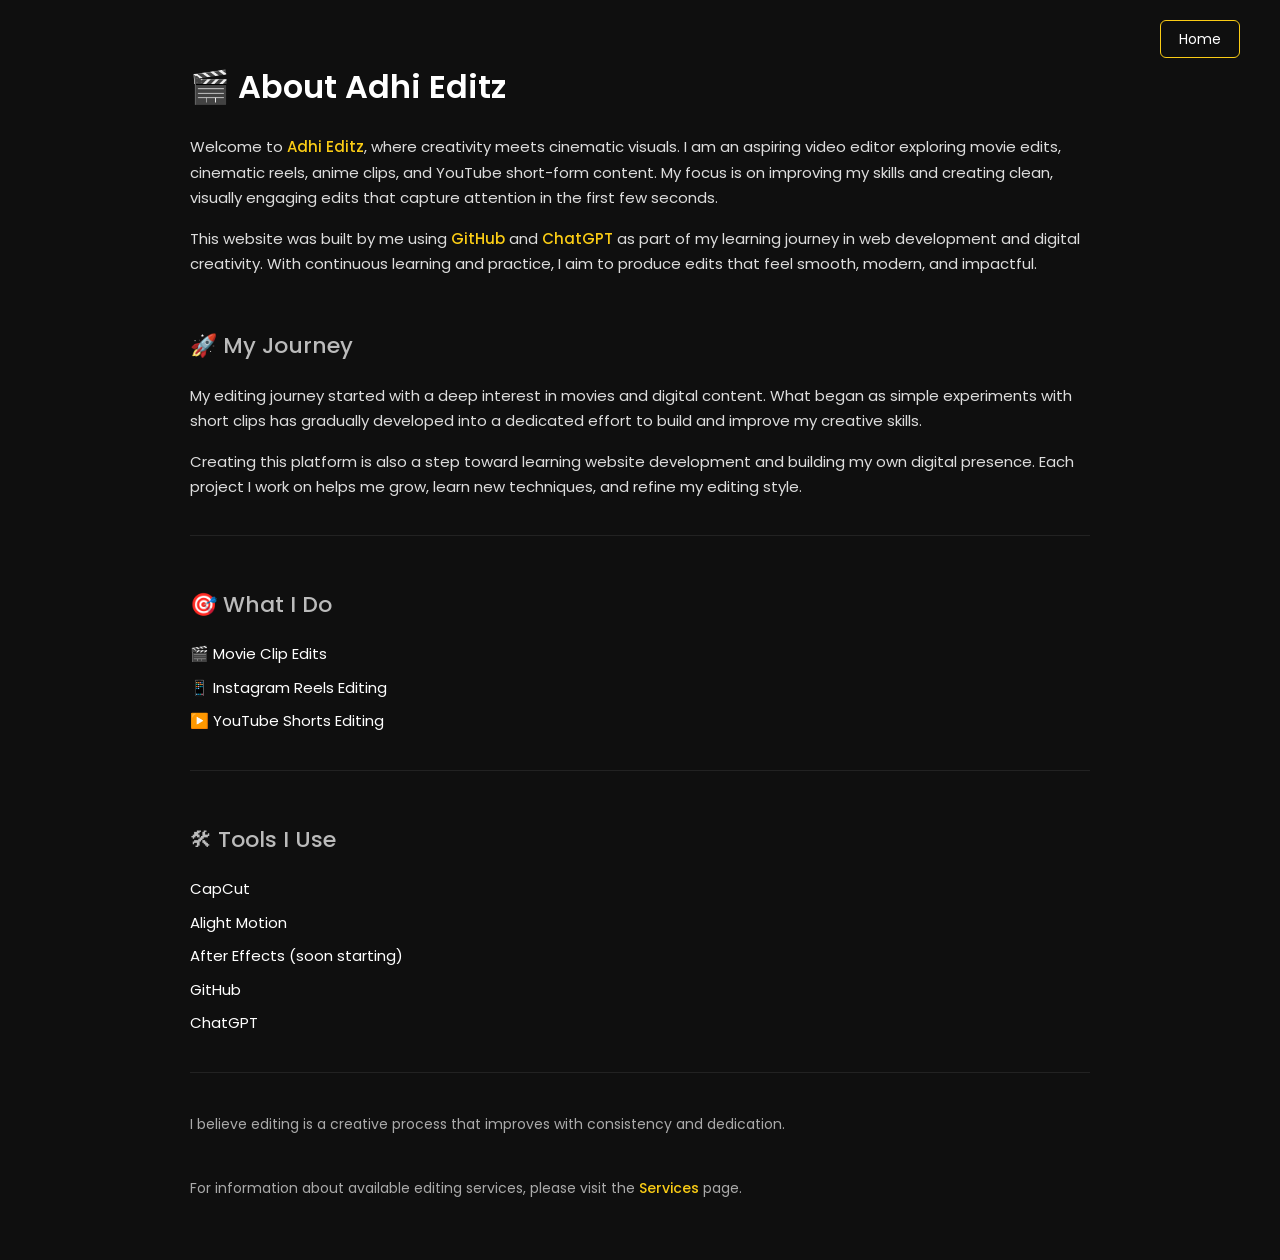
==== aboutus.html @ 9f1d2bbd "Create aboutus.html" ====
<!DOCTYPE html>
<html lang="en">
<head>
<meta charset="UTF-8">
<meta name="viewport" content="width=device-width, initial-scale=1.0">
<title>About | Adhi Editz</title>

<!-- Google Font -->
<link href="https://fonts.googleapis.com/css2?family=Poppins:wght@300;400;600&display=swap" rel="stylesheet">

<style>
.top-back {
    position: absolute;
    top: 25px;
    right: 40px;
}

.top-back a {
    text-decoration: none;
    color: #ffffff;
    border: 1px solid #facc15;
    padding: 8px 18px;
    border-radius: 6px;
    font-size: 14px;
    transition: 0.3s ease;
}

.top-back a:hover {
    background: #facc15;
    color: #000;
}
body {
    margin: 0;
    font-family: 'Poppins', sans-serif;
    background-color: #0f0f0f;
    color: #ffffff;
    line-height: 1.7;
}

.container {
    width: 90%;
    max-width: 900px;
    margin: 60px auto;
}

h1 {
    font-size: 32px;
    font-weight: 600;
    margin-bottom: 20px;
}

h2 {
    margin-top: 50px;
    font-size: 22px;
    font-weight: 500;
    color: #bbbbbb;
}

p {
    font-size: 15px;
    color: #dddddd;
}

ul {
    list-style: none;
    padding: 0;
}

ul li {
    margin: 8px 0;
    font-size: 15px;
}

.section {
    margin-top: 30px;
    padding-bottom: 20px;
    border-bottom: 1px solid #222;
}

.highlight {
    color: #facc15;
    font-weight: 500;
}

.footer-note {
    margin-top: 40px;
    font-size: 14px;
    color: #aaaaaa;
}
</style>
</head>

<body>
<div class="top-back">
    <a href="index.html">Home</a>
</div>
<div class="container">

    <h1>🎬 About Adhi Editz</h1>

    <p>
        Welcome to <span class="highlight">Adhi Editz</span>, where creativity meets cinematic visuals.
        I am an aspiring video editor exploring movie edits, cinematic reels, anime clips, and YouTube short-form content.
        My focus is on improving my skills and creating clean, visually engaging edits that capture attention in the first few seconds.
    </p>

    <p>
        This website was built by me using <span class="highlight">GitHub</span> and 
        <span class="highlight">ChatGPT</span> as part of my learning journey in web development and digital creativity.
        With continuous learning and practice, I aim to produce edits that feel smooth, modern, and impactful.
    </p>

    <div class="section">
        <h2>🚀 My Journey</h2>
        <p>
            My editing journey started with a deep interest in movies and digital content.
            What began as simple experiments with short clips has gradually developed into a dedicated effort to build and improve my creative skills.
        </p>

        <p>
            Creating this platform is also a step toward learning website development and building my own digital presence.
            Each project I work on helps me grow, learn new techniques, and refine my editing style.
        </p>
    </div>

    <div class="section">
        <h2>🎯 What I Do</h2>
        <ul>
            <li>🎬 Movie Clip Edits</li>
            <li>📱 Instagram Reels Editing</li>
            <li>▶️ YouTube Shorts Editing</li>
        </ul>
    </div>

    <div class="section">
        <h2>🛠 Tools I Use</h2>
        <ul>
            <li>CapCut</li>
            <li>Alight Motion</li>
            <li>After Effects (soon starting)</li>
            <li>GitHub</li>
            <li>ChatGPT</li>
        </ul>
    </div>

    <p class="footer-note">
        I believe editing is a creative process that improves with consistency and dedication.
    </p>

    <p class="footer-note">
        For information about available editing services, please visit the <span class="highlight">Services</span> page.
    </p>

</div>

</body>
</html>
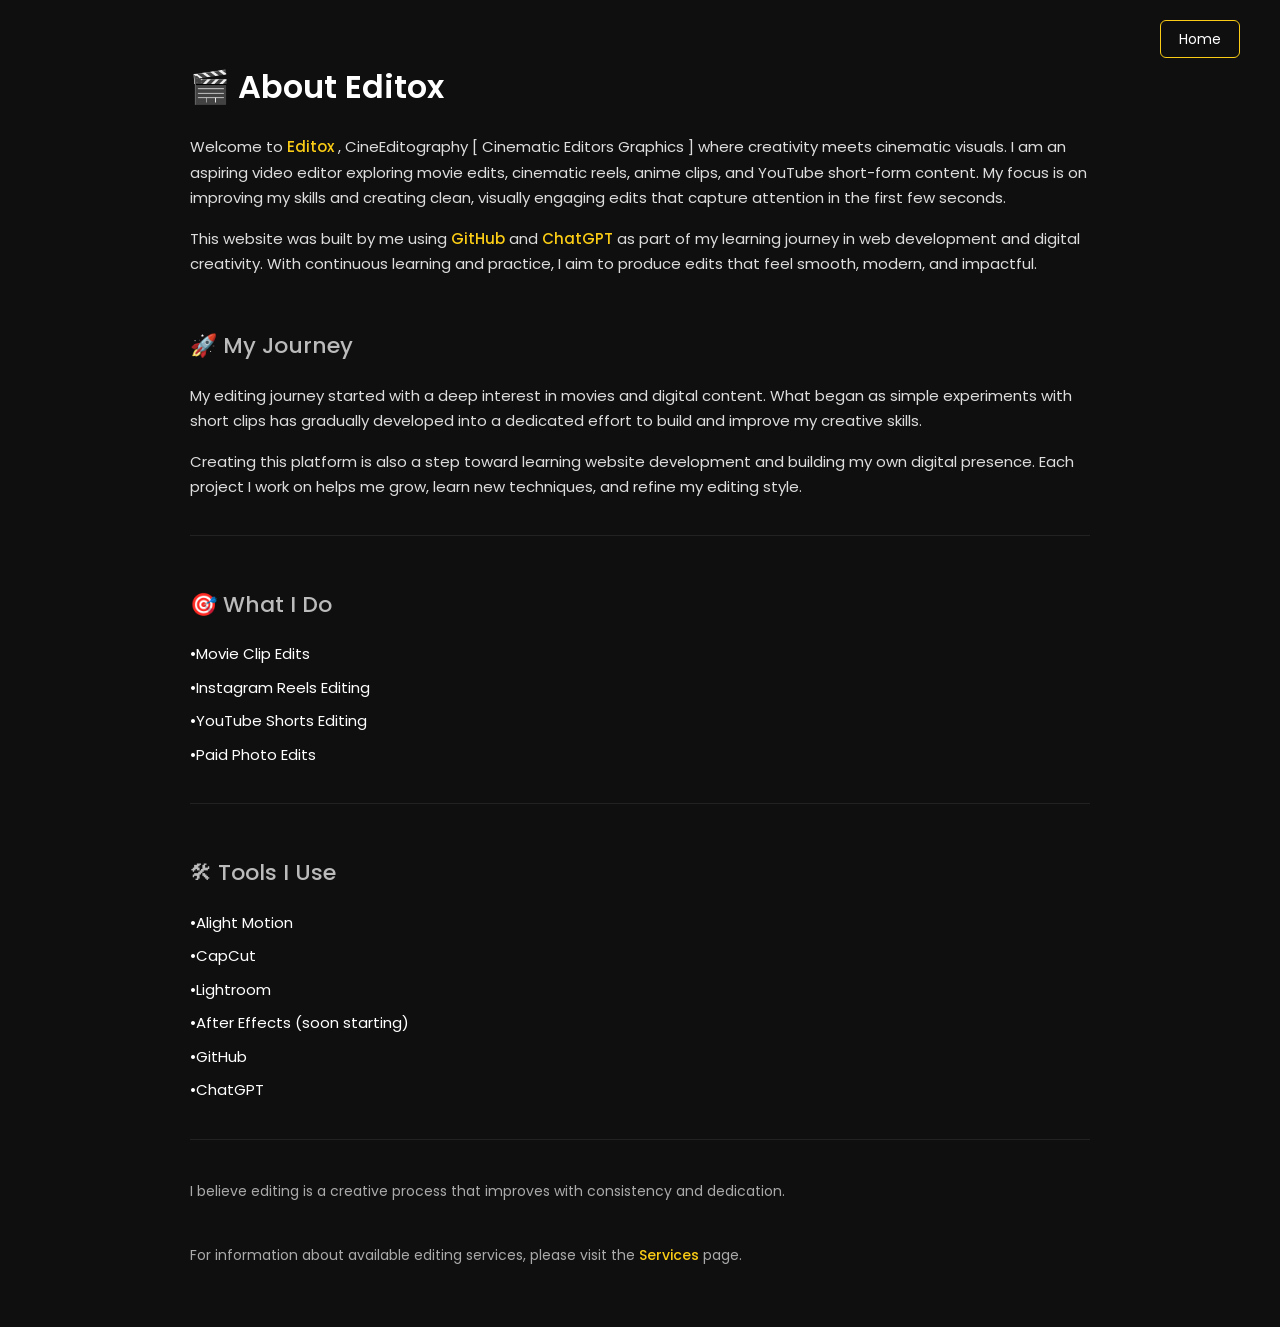
==== commit 9e39e284: "Update aboutus.html" ====
--- a/aboutus.html
+++ b/aboutus.html
@@ -3,7 +3,7 @@
 <head>
 <meta charset="UTF-8">
 <meta name="viewport" content="width=device-width, initial-scale=1.0">
-<title>About | Adhi Editz</title>
+<title>About | Editox</title>
 
 <!-- Google Font -->
 <link href="https://fonts.googleapis.com/css2?family=Poppins:wght@300;400;600&display=swap" rel="stylesheet">
@@ -96,10 +96,10 @@
 </div>
 <div class="container">
 
-    <h1>🎬 About Adhi Editz</h1>
+    <h1>🎬 About Editox</h1>
 
     <p>
-        Welcome to <span class="highlight">Adhi Editz</span>, where creativity meets cinematic visuals.
+        Welcome to <span class="highlight">Editox </span>, CineEditography [ Cinematic Editors Graphics ] where creativity meets cinematic visuals.
         I am an aspiring video editor exploring movie edits, cinematic reels, anime clips, and YouTube short-form content.
         My focus is on improving my skills and creating clean, visually engaging edits that capture attention in the first few seconds.
     </p>
@@ -126,20 +126,23 @@
     <div class="section">
         <h2>🎯 What I Do</h2>
         <ul>
-            <li>🎬 Movie Clip Edits</li>
-            <li>📱 Instagram Reels Editing</li>
-            <li>▶️ YouTube Shorts Editing</li>
+            <li> •Movie Clip Edits</li>
+            <li> •Instagram Reels Editing</li>
+            <li> •YouTube Shorts Editing</li>
+            <li> •Paid Photo Edits</li>
+
         </ul>
     </div>
 
     <div class="section">
         <h2>🛠 Tools I Use</h2>
         <ul>
-            <li>CapCut</li>
-            <li>Alight Motion</li>
-            <li>After Effects (soon starting)</li>
-            <li>GitHub</li>
-            <li>ChatGPT</li>
+            <li> •Alight Motion</li>
+            <li> •CapCut</li>
+            <li> •Lightroom</li>
+            <li> •After Effects (soon starting)</li>
+            <li> •GitHub</li>
+            <li> •ChatGPT</li>
         </ul>
     </div>
 
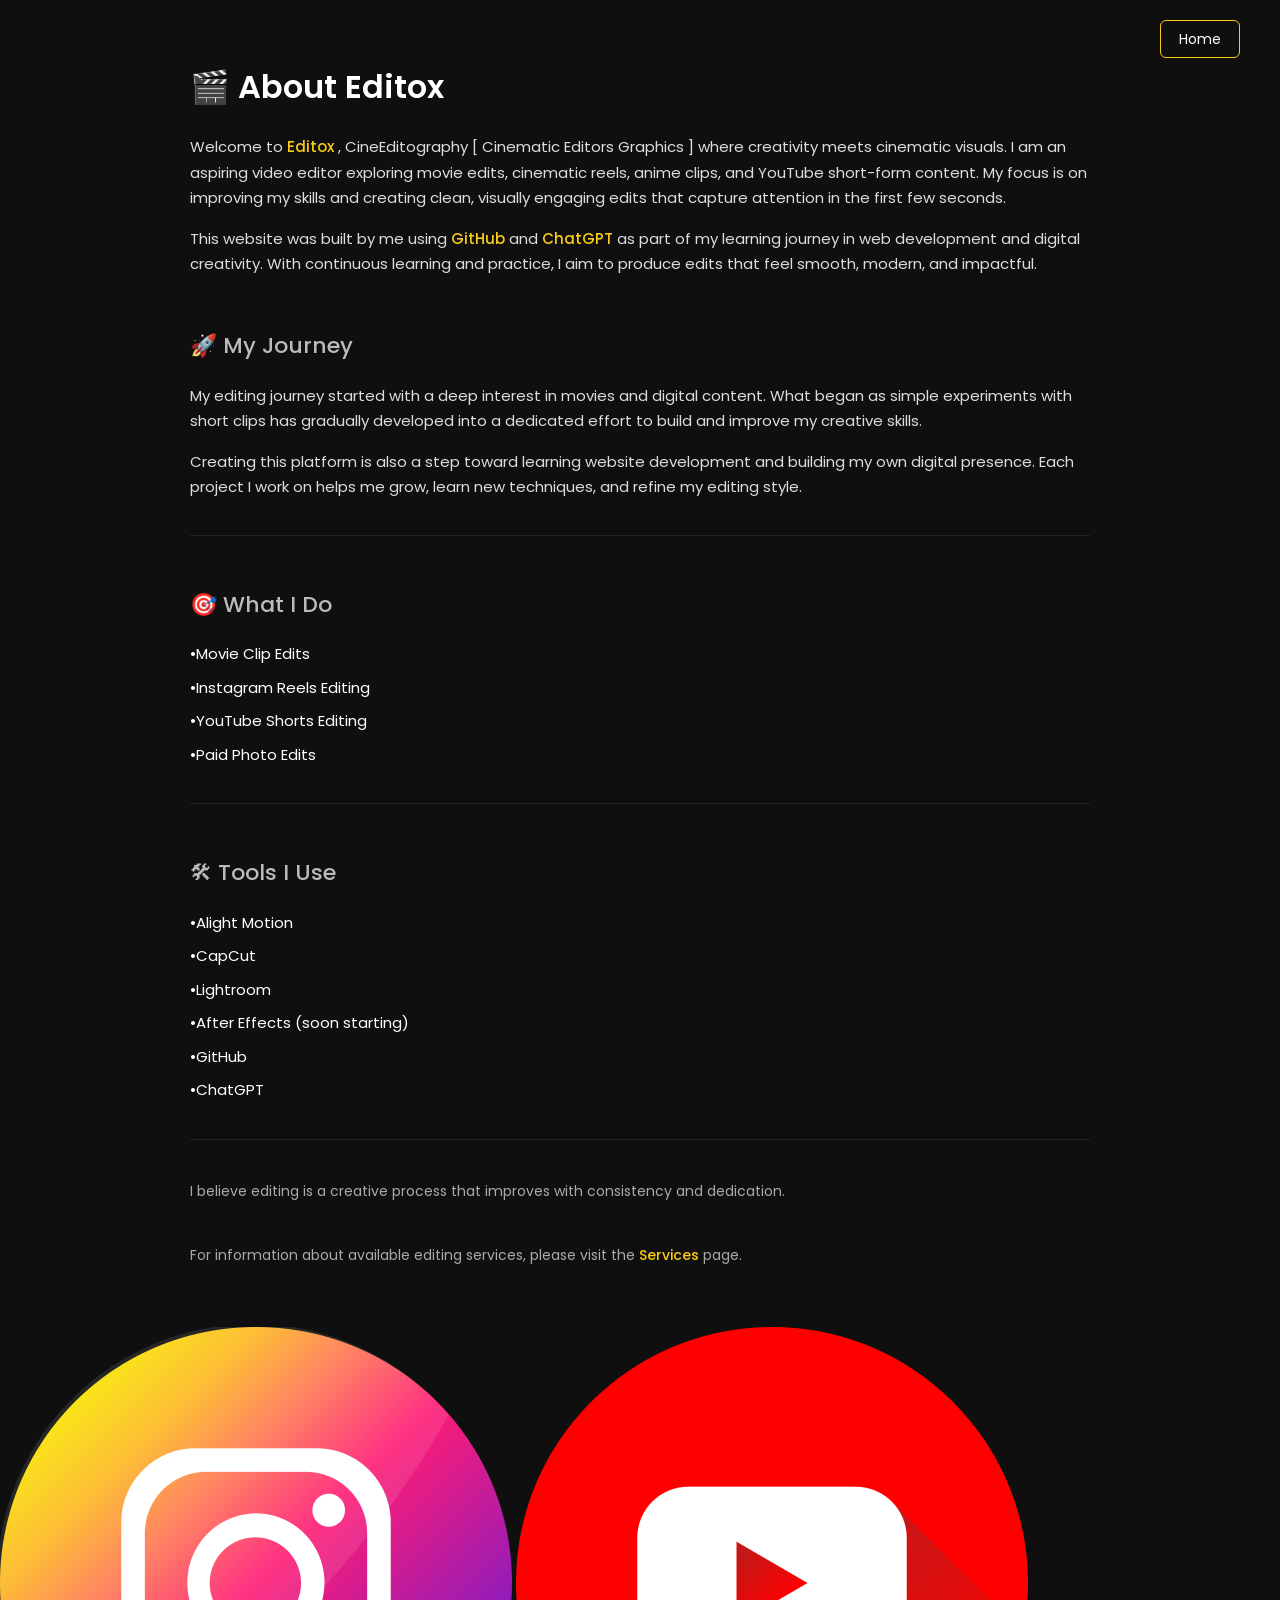
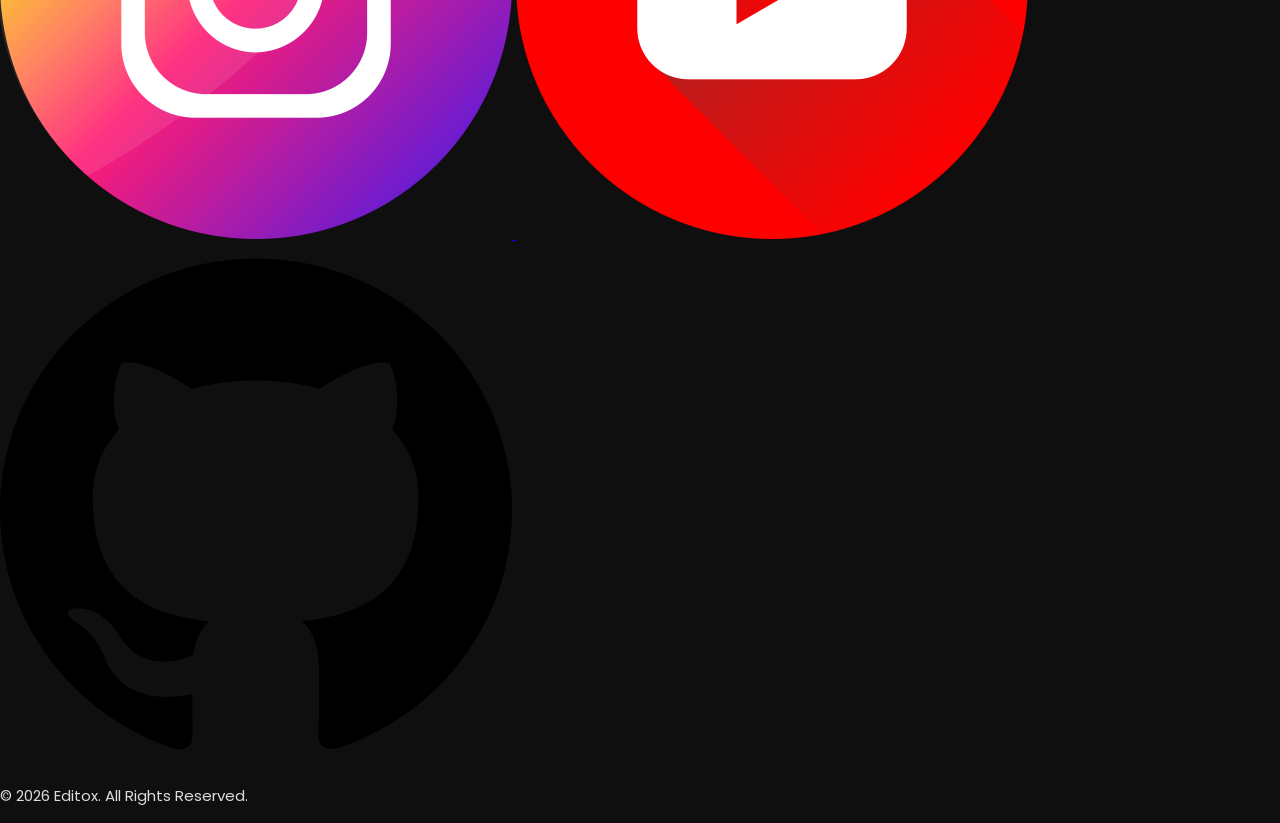
==== commit c720dac8: "Update aboutus.html" ====
--- a/aboutus.html
+++ b/aboutus.html
@@ -156,5 +156,23 @@
 
 </div>
 
+    <footer>
+  <div class="social-section">
+    <a href="https://www.instagram.com/editox.x?igsh=d2VhdXJzY201azNx" target="_blank">
+      <img src="instagram.png" alt="">
+    </a>
+    <a href="https://www.youtube.com/@Ediito-x" target="_blank">
+      <img src="youtube.png" alt="">
+    </a>
+    <a href="https://github.com/Edit-ox" target="_blank">
+      <img src="github.png" alt="">
+    </a>
+  </div>
+
+  <p class="copyright">
+    © 2026 Editox. All Rights Reserved.
+  </p>
+    </footer>
+
 </body>
 </html>
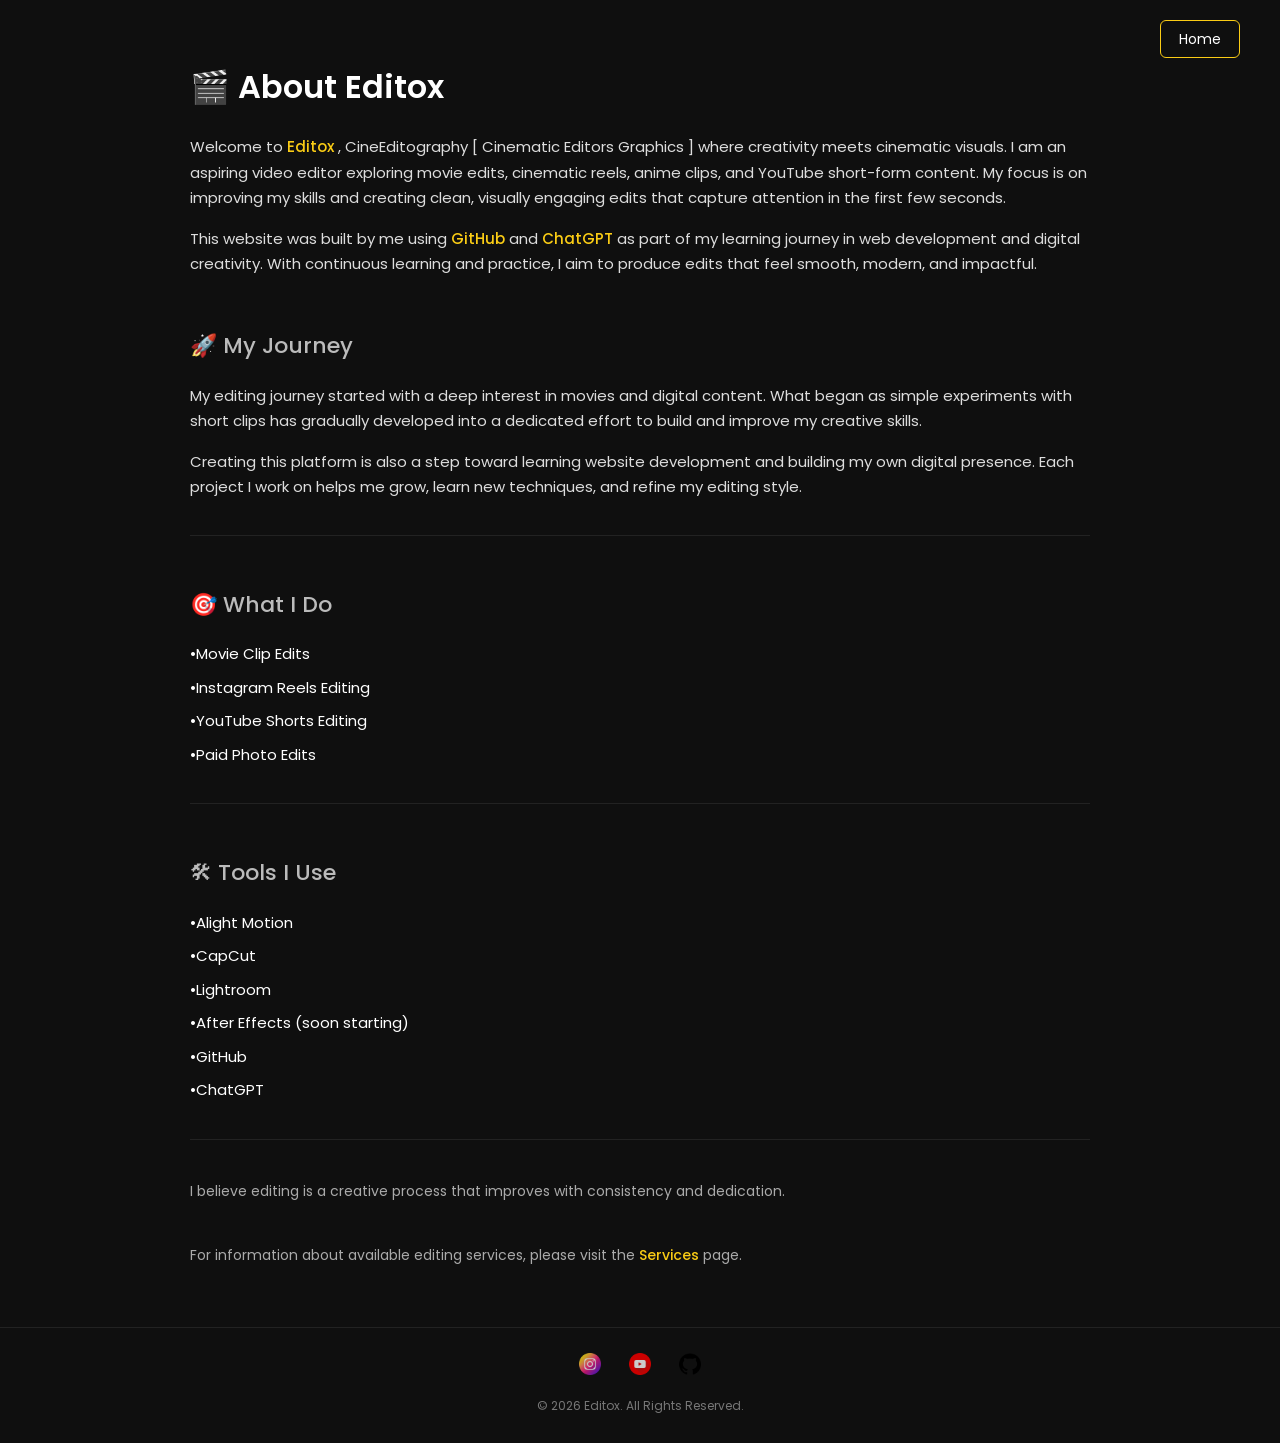
==== commit a39026ff: "Update aboutus.html" ====
--- a/aboutus.html
+++ b/aboutus.html
@@ -86,6 +86,40 @@
     margin-top: 40px;
     font-size: 14px;
     color: #aaaaaa;
+}
+    footer {
+  background: #0f0f0f;
+  padding: 25px 10px 15px;
+  text-align: center;
+  border-top: 1px solid #222;
+  margin-top: auto;
+}
+
+/* Social Media */
+.social-section {
+  margin-bottom: 10px;
+}
+
+.social-section a {
+  margin: 0 12px;
+  display: inline-block;
+}
+
+.social-section img {
+  width: 22px;
+  height: 22px;
+  filter: brightness(0.8);
+  transition: 0.3s;
+}
+
+.social-section img:hover {
+  filter: brightness(1.5);
+  transform: scale(1.1);
+}
+
+.copyright {
+  font-size: 12px;
+  color: #777;
 }
 </style>
 </head>
